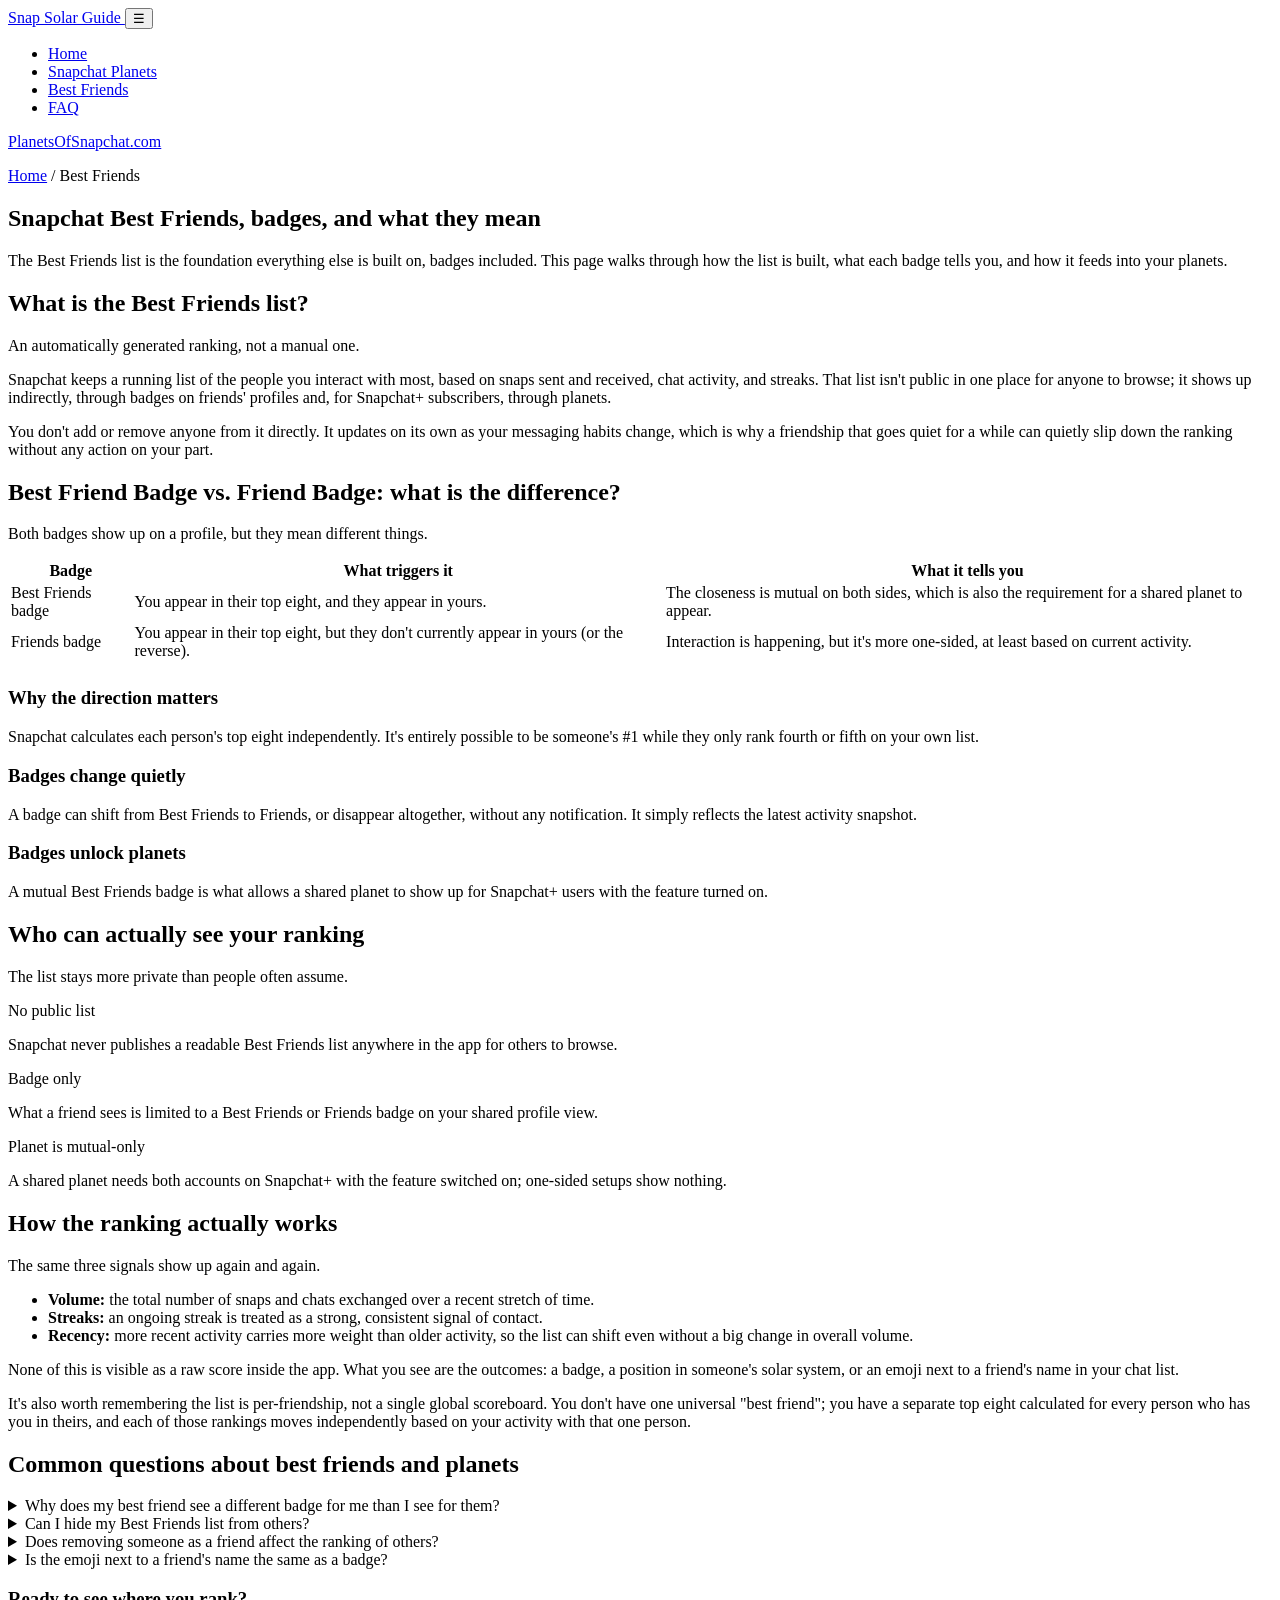
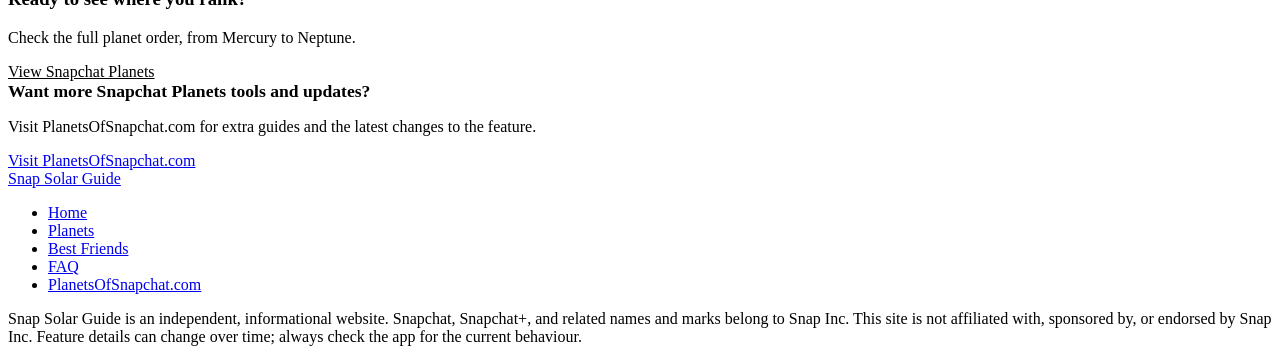
==== best-friends.html @ f70069e1 "Add files via upload" ====
<!DOCTYPE html>
<html lang="en">
<head>
<meta charset="UTF-8">
<meta name="viewport" content="width=device-width, initial-scale=1.0">
<title>Snapchat Best Friends List &amp; Badges: Best Friend vs Friend Explained</title>
<meta name="description" content="How the Snapchat Best Friends list works, the real difference between the Best Friend badge and the Friend badge, and how it connects to Snapchat Planets.">
<link rel="icon" href="data:,">
<link rel="preconnect" href="https://fonts.googleapis.com">
<link href="https://fonts.googleapis.com/css2?family=Baloo+2:wght@500;600;700;800&family=Inter:wght@400;500;600;700&display=swap" rel="stylesheet">
<link rel="stylesheet" href="css/style.css">
</head>
<body>

<header class="site-header">
  <nav class="nav">
    <a class="brand" href="index.html">
      <span class="brand-mark" aria-hidden="true"></span>
      Snap Solar Guide
    </a>
    <button class="nav-toggle" aria-label="Toggle navigation menu" aria-expanded="false">☰</button>
    <ul class="nav-links">
      <li><a href="index.html">Home</a></li>
      <li><a href="planets.html">Snapchat Planets</a></li>
      <li><a href="best-friends.html">Best Friends</a></li>
      <li><a href="index.html#faq">FAQ</a></li>
    </ul>
    <a class="site-link-pill" href="http://planetsofsnapchat.com/" target="_blank" rel="noopener">PlanetsOfSnapchat.com</a>
  </nav>
</header>

<main>

  <section class="page-hero">
    <div class="wrap">
      <p class="breadcrumb"><a href="index.html">Home</a> / Best Friends</p>
      <h1>Snapchat Best Friends, badges, and what they mean</h1>
      <p class="lede">The Best Friends list is the foundation everything else is built on, badges included. This page walks through how the list is built, what each badge tells you, and how it feeds into your planets.</p>
    </div>
  </section>

  <!-- What is the best friends list -->
  <section id="list">
    <div class="wrap two-col">
      <div class="section-head">
        <h2>What is the Best Friends list?</h2>
        <p>An automatically generated ranking, not a manual one.</p>
      </div>
      <div>
        <p>Snapchat keeps a running list of the people you interact with most, based on snaps sent and received, chat activity, and streaks. That list isn't public in one place for anyone to browse; it shows up indirectly, through badges on friends' profiles and, for Snapchat+ subscribers, through planets.</p>
        <p>You don't add or remove anyone from it directly. It updates on its own as your messaging habits change, which is why a friendship that goes quiet for a while can quietly slip down the ranking without any action on your part.</p>
      </div>
    </div>
  </section>

  <!-- Best Friend Badge vs Friend Badge -->
  <section class="section-alt" id="badge-difference">
    <div class="wrap">
      <div class="section-head">
        <h2>Best Friend Badge vs. Friend Badge: what is the difference?</h2>
        <p>Both badges show up on a profile, but they mean different things.</p>
      </div>

      <table class="badge-compare">
        <thead>
          <tr><th>Badge</th><th>What triggers it</th><th>What it tells you</th></tr>
        </thead>
        <tbody>
          <tr>
            <td>Best Friends badge</td>
            <td>You appear in their top eight, and they appear in yours.</td>
            <td>The closeness is mutual on both sides, which is also the requirement for a shared planet to appear.</td>
          </tr>
          <tr>
            <td>Friends badge</td>
            <td>You appear in their top eight, but they don't currently appear in yours (or the reverse).</td>
            <td>Interaction is happening, but it's more one-sided, at least based on current activity.</td>
          </tr>
        </tbody>
      </table>

      <div class="card-grid" style="margin-top:24px;">
        <div class="card">
          <h3>Why the direction matters</h3>
          <p>Snapchat calculates each person's top eight independently. It's entirely possible to be someone's #1 while they only rank fourth or fifth on your own list.</p>
        </div>
        <div class="card">
          <h3>Badges change quietly</h3>
          <p>A badge can shift from Best Friends to Friends, or disappear altogether, without any notification. It simply reflects the latest activity snapshot.</p>
        </div>
        <div class="card">
          <h3>Badges unlock planets</h3>
          <p>A mutual Best Friends badge is what allows a shared planet to show up for Snapchat+ users with the feature turned on.</p>
        </div>
      </div>
    </div>
  </section>

  <!-- Privacy — dark section -->
  <section class="section-dark" id="privacy">
    <div class="wrap">
      <div class="section-head">
        <h2>Who can actually see your ranking</h2>
        <p>The list stays more private than people often assume.</p>
      </div>
      <div class="stat-row">
        <div class="stat"><span class="stat-num">No public list</span><p>Snapchat never publishes a readable Best Friends list anywhere in the app for others to browse.</p></div>
        <div class="stat"><span class="stat-num">Badge only</span><p>What a friend sees is limited to a Best Friends or Friends badge on your shared profile view.</p></div>
        <div class="stat"><span class="stat-num">Planet is mutual-only</span><p>A shared planet needs both accounts on Snapchat+ with the feature switched on; one-sided setups show nothing.</p></div>
      </div>
    </div>
  </section>

  <!-- How ranking works -->
  <section id="ranking-mechanics">
    <div class="wrap two-col">
      <div class="section-head">
        <h2>How the ranking actually works</h2>
        <p>The same three signals show up again and again.</p>
      </div>
      <div>
        <ul>
          <li><strong>Volume:</strong> the total number of snaps and chats exchanged over a recent stretch of time.</li>
          <li><strong>Streaks:</strong> an ongoing streak is treated as a strong, consistent signal of contact.</li>
          <li><strong>Recency:</strong> more recent activity carries more weight than older activity, so the list can shift even without a big change in overall volume.</li>
        </ul>
        <p>None of this is visible as a raw score inside the app. What you see are the outcomes: a badge, a position in someone's solar system, or an emoji next to a friend's name in your chat list.</p>
        <p>It's also worth remembering the list is per-friendship, not a single global scoreboard. You don't have one universal "best friend"; you have a separate top eight calculated for every person who has you in theirs, and each of those rankings moves independently based on your activity with that one person.</p>
      </div>
    </div>
  </section>

  <!-- Tips -->
  <section class="section-alt" id="tips">
    <div class="wrap">
      <div class="section-head">
        <h2>Common questions about best friends and planets</h2>
      </div>
      <div class="faq">
        <details>
          <summary>Why does my best friend see a different badge for me than I see for them?</summary>
          <p>Because the two rankings are calculated separately. If you interact with them more than they interact with you, you can hold a Best Friends badge on their profile while they only show a Friends badge on yours.</p>
        </details>
        <details>
          <summary>Can I hide my Best Friends list from others?</summary>
          <p>You can't publish or hide a list directly, since Snapchat never displays it as a single page. What people can see is limited to badges on your profile and, if you both use Snapchat+ with the feature enabled, a shared planet.</p>
        </details>
        <details>
          <summary>Does removing someone as a friend affect the ranking of others?</summary>
          <p>It can indirectly. If a top-ranked friend is removed, the friend just below them on your activity list can move up to fill the open spot.</p>
        </details>
        <details>
          <summary>Is the emoji next to a friend's name the same as a badge?</summary>
          <p>They're related but separate. Chat emojis are a longer-standing Snapchat feature that also reflects interaction levels, while the Best Friends and Friends badges appear on profiles and specifically gate the planets feature.</p>
        </details>
      </div>
    </div>
  </section>

  <section id="cta">
    <div class="wrap">
      <div class="cta-band">
        <div>
          <h3>Ready to see where you rank?</h3>
          <p>Check the full planet order, from Mercury to Neptune.</p>
        </div>
        <a class="btn" style="background:var(--ink); color:var(--white); border-color:var(--ink);" href="planets.html">View Snapchat Planets</a>
      </div>
    </div>
  </section>

  <section class="section-dark" id="more">
    <div class="wrap">
      <div class="external-callout">
        <div>
          <h3 style="margin:0 0 6px; font-size:1.1rem;">Want more Snapchat Planets tools and updates?</h3>
          <p>Visit PlanetsOfSnapchat.com for extra guides and the latest changes to the feature.</p>
        </div>
        <a class="btn-external" href="http://planetsofsnapchat.com/" target="_blank" rel="noopener">Visit PlanetsOfSnapchat.com</a>
      </div>
    </div>
  </section>

</main>

<footer class="site-footer">
  <div class="wrap">
    <div class="footer-grid">
      <a class="brand" href="index.html">
        <span class="brand-mark" aria-hidden="true"></span>
        Snap Solar Guide
      </a>
      <nav aria-label="Footer">
        <ul>
          <li><a href="index.html">Home</a></li>
          <li><a href="planets.html">Planets</a></li>
          <li><a href="best-friends.html">Best Friends</a></li>
          <li><a href="index.html#faq">FAQ</a></li>
          <li><a href="http://planetsofsnapchat.com/" target="_blank" rel="noopener">PlanetsOfSnapchat.com</a></li>
        </ul>
      </nav>
    </div>
    <p class="footer-note">Snap Solar Guide is an independent, informational website. Snapchat, Snapchat+, and related names and marks belong to Snap Inc. This site is not affiliated with, sponsored by, or endorsed by Snap Inc. Feature details can change over time; always check the app for the current behaviour.</p>
  </div>
</footer>

<script src="js/script.js"></script>
</body>
</html>
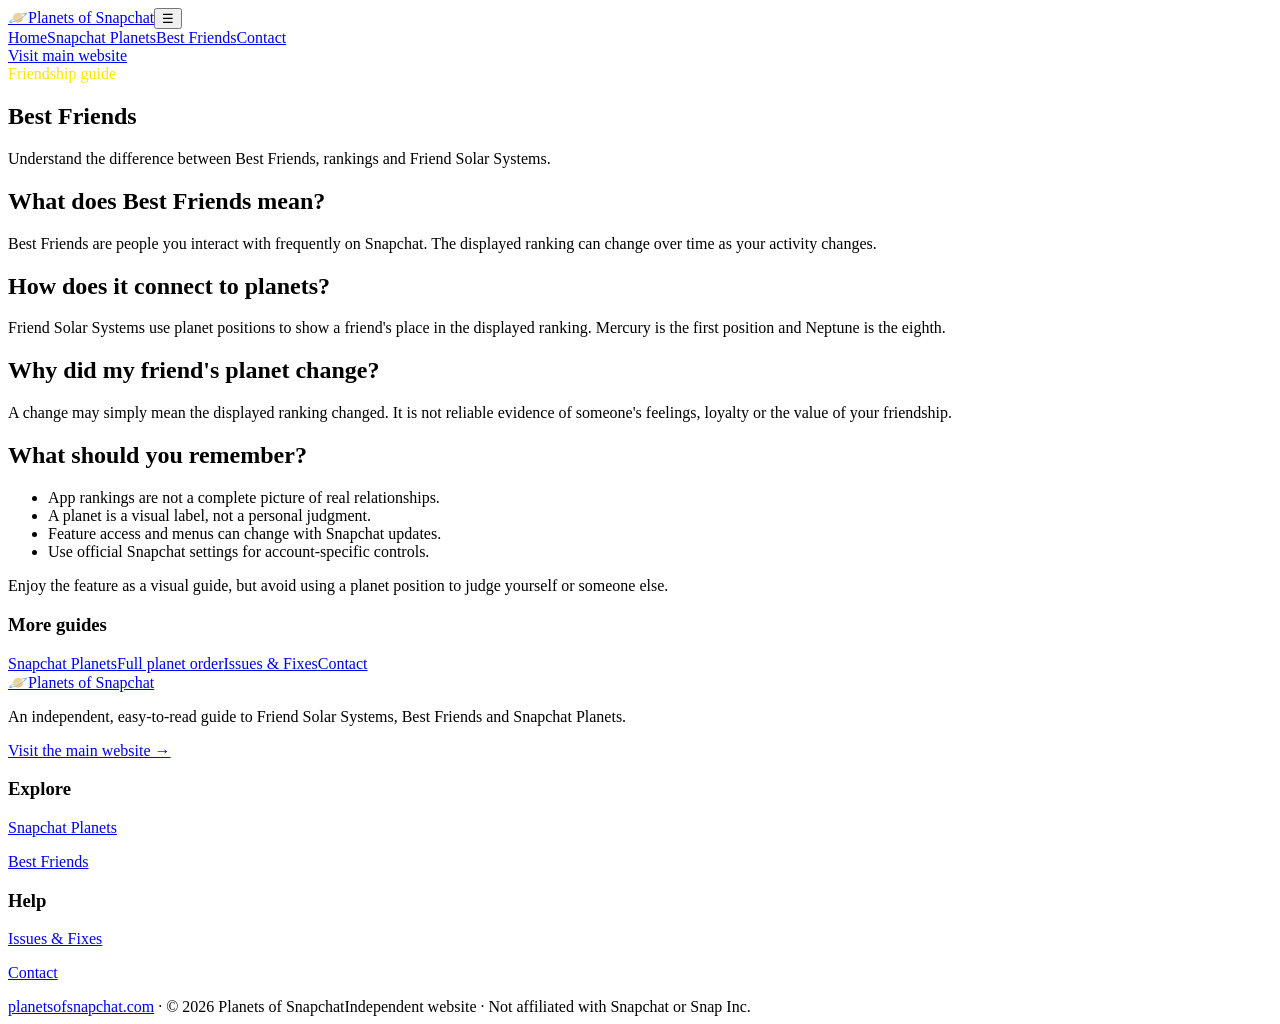
==== commit 165ef411: "Add files via upload" ====
--- a/best-friends.html
+++ b/best-friends.html
@@ -1,209 +1 @@
-<!DOCTYPE html>
-<html lang="en">
-<head>
-<meta charset="UTF-8">
-<meta name="viewport" content="width=device-width, initial-scale=1.0">
-<title>Snapchat Best Friends List &amp; Badges: Best Friend vs Friend Explained</title>
-<meta name="description" content="How the Snapchat Best Friends list works, the real difference between the Best Friend badge and the Friend badge, and how it connects to Snapchat Planets.">
-<link rel="icon" href="data:,">
-<link rel="preconnect" href="https://fonts.googleapis.com">
-<link href="https://fonts.googleapis.com/css2?family=Baloo+2:wght@500;600;700;800&family=Inter:wght@400;500;600;700&display=swap" rel="stylesheet">
-<link rel="stylesheet" href="css/style.css">
-</head>
-<body>
-
-<header class="site-header">
-  <nav class="nav">
-    <a class="brand" href="index.html">
-      <span class="brand-mark" aria-hidden="true"></span>
-      Snap Solar Guide
-    </a>
-    <button class="nav-toggle" aria-label="Toggle navigation menu" aria-expanded="false">☰</button>
-    <ul class="nav-links">
-      <li><a href="index.html">Home</a></li>
-      <li><a href="planets.html">Snapchat Planets</a></li>
-      <li><a href="best-friends.html">Best Friends</a></li>
-      <li><a href="index.html#faq">FAQ</a></li>
-    </ul>
-    <a class="site-link-pill" href="http://planetsofsnapchat.com/" target="_blank" rel="noopener">PlanetsOfSnapchat.com</a>
-  </nav>
-</header>
-
-<main>
-
-  <section class="page-hero">
-    <div class="wrap">
-      <p class="breadcrumb"><a href="index.html">Home</a> / Best Friends</p>
-      <h1>Snapchat Best Friends, badges, and what they mean</h1>
-      <p class="lede">The Best Friends list is the foundation everything else is built on, badges included. This page walks through how the list is built, what each badge tells you, and how it feeds into your planets.</p>
-    </div>
-  </section>
-
-  <!-- What is the best friends list -->
-  <section id="list">
-    <div class="wrap two-col">
-      <div class="section-head">
-        <h2>What is the Best Friends list?</h2>
-        <p>An automatically generated ranking, not a manual one.</p>
-      </div>
-      <div>
-        <p>Snapchat keeps a running list of the people you interact with most, based on snaps sent and received, chat activity, and streaks. That list isn't public in one place for anyone to browse; it shows up indirectly, through badges on friends' profiles and, for Snapchat+ subscribers, through planets.</p>
-        <p>You don't add or remove anyone from it directly. It updates on its own as your messaging habits change, which is why a friendship that goes quiet for a while can quietly slip down the ranking without any action on your part.</p>
-      </div>
-    </div>
-  </section>
-
-  <!-- Best Friend Badge vs Friend Badge -->
-  <section class="section-alt" id="badge-difference">
-    <div class="wrap">
-      <div class="section-head">
-        <h2>Best Friend Badge vs. Friend Badge: what is the difference?</h2>
-        <p>Both badges show up on a profile, but they mean different things.</p>
-      </div>
-
-      <table class="badge-compare">
-        <thead>
-          <tr><th>Badge</th><th>What triggers it</th><th>What it tells you</th></tr>
-        </thead>
-        <tbody>
-          <tr>
-            <td>Best Friends badge</td>
-            <td>You appear in their top eight, and they appear in yours.</td>
-            <td>The closeness is mutual on both sides, which is also the requirement for a shared planet to appear.</td>
-          </tr>
-          <tr>
-            <td>Friends badge</td>
-            <td>You appear in their top eight, but they don't currently appear in yours (or the reverse).</td>
-            <td>Interaction is happening, but it's more one-sided, at least based on current activity.</td>
-          </tr>
-        </tbody>
-      </table>
-
-      <div class="card-grid" style="margin-top:24px;">
-        <div class="card">
-          <h3>Why the direction matters</h3>
-          <p>Snapchat calculates each person's top eight independently. It's entirely possible to be someone's #1 while they only rank fourth or fifth on your own list.</p>
-        </div>
-        <div class="card">
-          <h3>Badges change quietly</h3>
-          <p>A badge can shift from Best Friends to Friends, or disappear altogether, without any notification. It simply reflects the latest activity snapshot.</p>
-        </div>
-        <div class="card">
-          <h3>Badges unlock planets</h3>
-          <p>A mutual Best Friends badge is what allows a shared planet to show up for Snapchat+ users with the feature turned on.</p>
-        </div>
-      </div>
-    </div>
-  </section>
-
-  <!-- Privacy — dark section -->
-  <section class="section-dark" id="privacy">
-    <div class="wrap">
-      <div class="section-head">
-        <h2>Who can actually see your ranking</h2>
-        <p>The list stays more private than people often assume.</p>
-      </div>
-      <div class="stat-row">
-        <div class="stat"><span class="stat-num">No public list</span><p>Snapchat never publishes a readable Best Friends list anywhere in the app for others to browse.</p></div>
-        <div class="stat"><span class="stat-num">Badge only</span><p>What a friend sees is limited to a Best Friends or Friends badge on your shared profile view.</p></div>
-        <div class="stat"><span class="stat-num">Planet is mutual-only</span><p>A shared planet needs both accounts on Snapchat+ with the feature switched on; one-sided setups show nothing.</p></div>
-      </div>
-    </div>
-  </section>
-
-  <!-- How ranking works -->
-  <section id="ranking-mechanics">
-    <div class="wrap two-col">
-      <div class="section-head">
-        <h2>How the ranking actually works</h2>
-        <p>The same three signals show up again and again.</p>
-      </div>
-      <div>
-        <ul>
-          <li><strong>Volume:</strong> the total number of snaps and chats exchanged over a recent stretch of time.</li>
-          <li><strong>Streaks:</strong> an ongoing streak is treated as a strong, consistent signal of contact.</li>
-          <li><strong>Recency:</strong> more recent activity carries more weight than older activity, so the list can shift even without a big change in overall volume.</li>
-        </ul>
-        <p>None of this is visible as a raw score inside the app. What you see are the outcomes: a badge, a position in someone's solar system, or an emoji next to a friend's name in your chat list.</p>
-        <p>It's also worth remembering the list is per-friendship, not a single global scoreboard. You don't have one universal "best friend"; you have a separate top eight calculated for every person who has you in theirs, and each of those rankings moves independently based on your activity with that one person.</p>
-      </div>
-    </div>
-  </section>
-
-  <!-- Tips -->
-  <section class="section-alt" id="tips">
-    <div class="wrap">
-      <div class="section-head">
-        <h2>Common questions about best friends and planets</h2>
-      </div>
-      <div class="faq">
-        <details>
-          <summary>Why does my best friend see a different badge for me than I see for them?</summary>
-          <p>Because the two rankings are calculated separately. If you interact with them more than they interact with you, you can hold a Best Friends badge on their profile while they only show a Friends badge on yours.</p>
-        </details>
-        <details>
-          <summary>Can I hide my Best Friends list from others?</summary>
-          <p>You can't publish or hide a list directly, since Snapchat never displays it as a single page. What people can see is limited to badges on your profile and, if you both use Snapchat+ with the feature enabled, a shared planet.</p>
-        </details>
-        <details>
-          <summary>Does removing someone as a friend affect the ranking of others?</summary>
-          <p>It can indirectly. If a top-ranked friend is removed, the friend just below them on your activity list can move up to fill the open spot.</p>
-        </details>
-        <details>
-          <summary>Is the emoji next to a friend's name the same as a badge?</summary>
-          <p>They're related but separate. Chat emojis are a longer-standing Snapchat feature that also reflects interaction levels, while the Best Friends and Friends badges appear on profiles and specifically gate the planets feature.</p>
-        </details>
-      </div>
-    </div>
-  </section>
-
-  <section id="cta">
-    <div class="wrap">
-      <div class="cta-band">
-        <div>
-          <h3>Ready to see where you rank?</h3>
-          <p>Check the full planet order, from Mercury to Neptune.</p>
-        </div>
-        <a class="btn" style="background:var(--ink); color:var(--white); border-color:var(--ink);" href="planets.html">View Snapchat Planets</a>
-      </div>
-    </div>
-  </section>
-
-  <section class="section-dark" id="more">
-    <div class="wrap">
-      <div class="external-callout">
-        <div>
-          <h3 style="margin:0 0 6px; font-size:1.1rem;">Want more Snapchat Planets tools and updates?</h3>
-          <p>Visit PlanetsOfSnapchat.com for extra guides and the latest changes to the feature.</p>
-        </div>
-        <a class="btn-external" href="http://planetsofsnapchat.com/" target="_blank" rel="noopener">Visit PlanetsOfSnapchat.com</a>
-      </div>
-    </div>
-  </section>
-
-</main>
-
-<footer class="site-footer">
-  <div class="wrap">
-    <div class="footer-grid">
-      <a class="brand" href="index.html">
-        <span class="brand-mark" aria-hidden="true"></span>
-        Snap Solar Guide
-      </a>
-      <nav aria-label="Footer">
-        <ul>
-          <li><a href="index.html">Home</a></li>
-          <li><a href="planets.html">Planets</a></li>
-          <li><a href="best-friends.html">Best Friends</a></li>
-          <li><a href="index.html#faq">FAQ</a></li>
-          <li><a href="http://planetsofsnapchat.com/" target="_blank" rel="noopener">PlanetsOfSnapchat.com</a></li>
-        </ul>
-      </nav>
-    </div>
-    <p class="footer-note">Snap Solar Guide is an independent, informational website. Snapchat, Snapchat+, and related names and marks belong to Snap Inc. This site is not affiliated with, sponsored by, or endorsed by Snap Inc. Feature details can change over time; always check the app for the current behaviour.</p>
-  </div>
-</footer>
-
-<script src="js/script.js"></script>
-</body>
-</html>
+<!doctype html><html lang="en"><head><meta charset="utf-8"><meta name="viewport" content="width=device-width,initial-scale=1"><title>Best Friends Guide | Planets of Snapchat</title><meta name="description" content="A clear guide to Snapchat Best Friends and Friend Solar Systems."><link rel="stylesheet" href="assets/style.css"></head><body><header class="header"><div class="wrap nav"><a class="brand" href="index.html"><span class="brand-mark">🪐</span>Planets of Snapchat</a><button class="menu" aria-label="Open menu">☰</button><nav class="links"><a href="index.html">Home</a><a href="snapchat-planets.html">Snapchat Planets</a><a href="best-friends.html">Best Friends</a><a href="contact.html">Contact</a></nav><a class="btn yellow" href="http://planetsofsnapchat.com/" target="_blank" rel="noopener">Visit main website</a></div></header><main><section class="page-hero"><div class="wrap"><span class="eyebrow" style="color:#ffe500">Friendship guide</span><h1>Best Friends</h1><p class="lead">Understand the difference between Best Friends, rankings and Friend Solar Systems.</p></div></section><section class="section"><div class="wrap content"><article class="prose"><h2>What does Best Friends mean?</h2><p>Best Friends are people you interact with frequently on Snapchat. The displayed ranking can change over time as your activity changes.</p><h2>How does it connect to planets?</h2><p>Friend Solar Systems use planet positions to show a friend's place in the displayed ranking. Mercury is the first position and Neptune is the eighth.</p><h2>Why did my friend's planet change?</h2><p>A change may simply mean the displayed ranking changed. It is not reliable evidence of someone's feelings, loyalty or the value of your friendship.</p><h2>What should you remember?</h2><ul><li>App rankings are not a complete picture of real relationships.</li><li>A planet is a visual label, not a personal judgment.</li><li>Feature access and menus can change with Snapchat updates.</li><li>Use official Snapchat settings for account-specific controls.</li></ul><div class="notice">Enjoy the feature as a visual guide, but avoid using a planet position to judge yourself or someone else.</div></article><aside class="side"><h3>More guides</h3><a href="snapchat-planets.html">Snapchat Planets</a><a href="index.html#order">Full planet order</a><a href="index.html#issues">Issues & Fixes</a><a href="contact.html">Contact</a></aside></div></section></main><footer class="footer"><div class="wrap"><div class="footer-grid"><div><a class="brand" href="index.html"><span class="brand-mark">🪐</span>Planets of Snapchat</a><p>An independent, easy-to-read guide to Friend Solar Systems, Best Friends and Snapchat Planets.</p><p><a href="http://planetsofsnapchat.com/" target="_blank" rel="noopener">Visit the main website →</a></p></div><div><h3>Explore</h3><p><a href="snapchat-planets.html">Snapchat Planets</a></p><p><a href="best-friends.html">Best Friends</a></p></div><div><h3>Help</h3><p><a href="index.html#issues">Issues & Fixes</a></p><p><a href="contact.html">Contact</a></p></div></div><div class="bottom"><span><a href="http://planetsofsnapchat.com/" target="_blank" rel="noopener">planetsofsnapchat.com</a> · © 2026 Planets of Snapchat</span><span>Independent website · Not affiliated with Snapchat or Snap Inc.</span></div></div></footer><script src="assets/script.js"></script></body></html>
